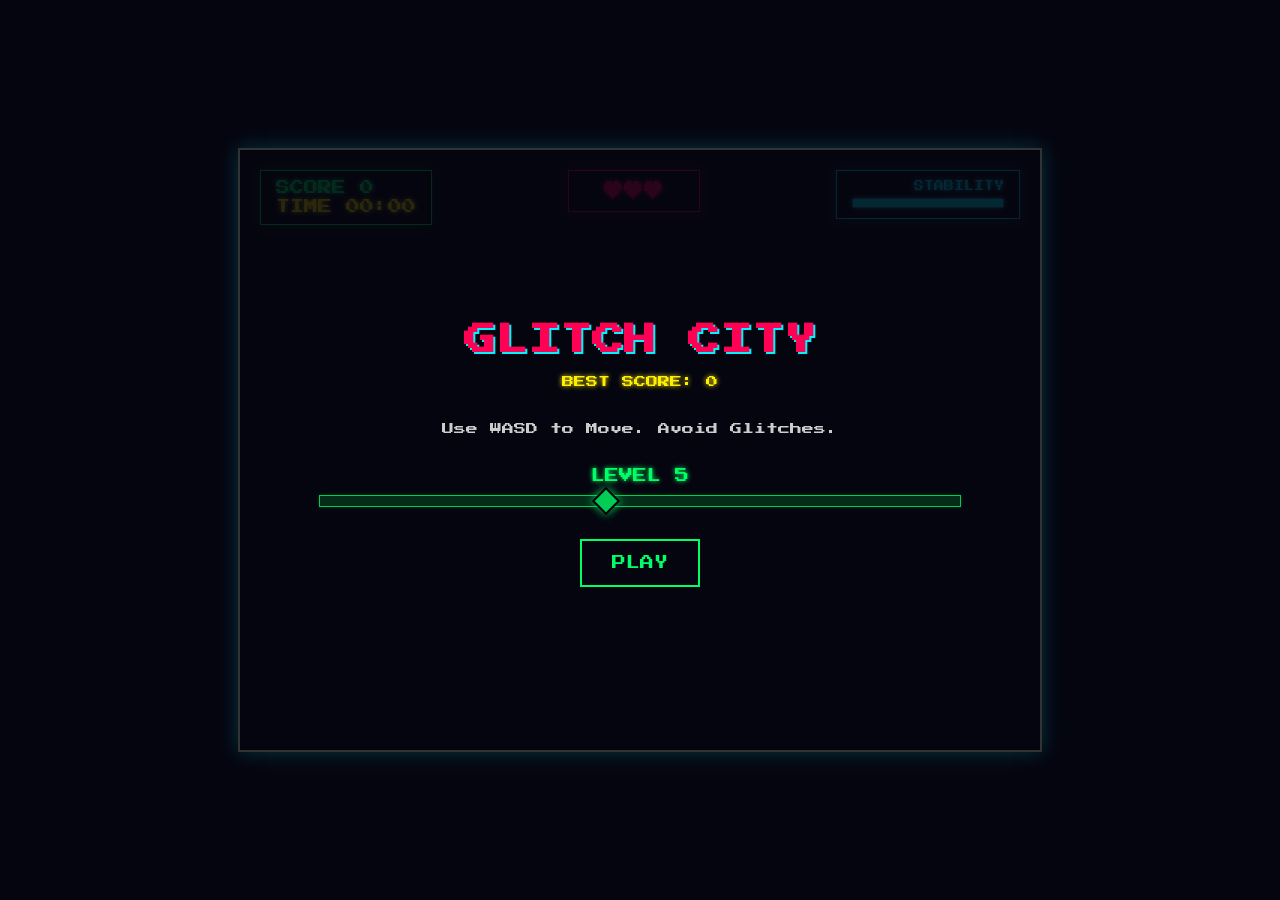
==== dev_index.html @ 04d95fd6 "Initial commit - Glitch City Web Game" ====
<!DOCTYPE html>
<html lang="en">

<head>
    <meta charset="UTF-8">
    <meta name="viewport" content="width=device-width, initial-scale=1.0">
    <title>Glitch City</title>
    <link rel="stylesheet" href="style.css">
</head>

<body>
    <div id="game-container">
        <canvas id="gameCanvas"></canvas>
        <div id="ui-layer">
            <div id="hud">
                <div class="hud-panel" id="stats-panel">
                    <div id="score-display">SCORE <span id="score-value">0</span></div>
                    <div id="timer-display">TIME <span id="timer-value">00:00</span></div>
                </div>

                <div class="hud-panel" id="health-panel">
                    <!-- Health injected here by JS -->
                </div>

                <div class="hud-panel" id="glitch-panel">
                    <div id="glitch-label">STABILITY</div>
                    <div id="glitch-bar-bg">
                        <div id="glitch-bar"></div>
                    </div>
                </div>
            </div>
            <div id="start-screen" class="screen active">
                <h1>GLITCH CITY</h1>
                <div id="best-score-display">BEST SCORE: <span id="start-best-score">0</span></div>
                <p>Use WASD to Move. Avoid Glitches.</p>

                <div id="level-select">
                    <label for="level-range">LEVEL <span id="level-value">5</span></label>
                    <input type="range" id="level-range" min="1" max="10" value="5">
                </div>

                <button id="start-btn" class="main-btn">PLAY</button>
            </div>
            <div id="game-over-screen" class="screen hidden">
                <h1>SYSTEM CRASH</h1>
                <div class="stats-container">
                    <p>SCORE: <span id="final-score">0</span></p>
                    <p>TIME: <span id="final-time">00:00</span></p>
                    <p>BEST: <span id="game-over-best">0</span></p>
                </div>
                <button id="restart-btn" class="main-btn">PLAY AGAIN</button>
                <button id="menu-btn" class="secondary-btn">MAIN MENU</button>
            </div>
        </div>
    </div>
    <script type="module" src="src/main.js"></script>
</body>

</html>
---- style.css ----
@import url('https://fonts.googleapis.com/css2?family=Press+Start+2P&display=swap');

:root {
    --bg-color: #050510;
    --neon-blue: #00f3ff;
    --neon-pink: #ff0055;
    --neon-green: #00ff66;
    --neon-yellow: #ffee00;
}

body {
    background-color: var(--bg-color);
    margin: 0;
    overflow: hidden;
    display: flex;
    justify-content: center;
    align-items: center;
    height: 100vh;
    color: white;
    font-family: 'Press Start 2P', monospace;
    /* Fallback to monospace if font fails load */
    user-select: none;
}

#game-container {
    position: relative;
    box-shadow: 0 0 20px rgba(0, 243, 255, 0.2);
    border: 2px solid #333;
}

canvas {
    background-color: #0a0a14;
    display: block;
    image-rendering: pixelated;
    /* Important for pixel art look */
}

#ui-layer {
    position: absolute;
    top: 0;
    left: 0;
    width: 100%;
    height: 100%;
    pointer-events: none;
    /* Let clicks pass through to canvas if needed */
}

/* HUD */
#hud {
    position: absolute;
    top: 20px;
    left: 20px;
    right: 20px;
    display: flex;
    justify-content: space-between;
    align-items: flex-start;
    pointer-events: none;
}

.hud-panel {
    background: rgba(5, 5, 16, 0.8);
    border: 1px solid var(--neon-blue);
    padding: 10px 15px;
    box-shadow: 0 0 10px rgba(0, 243, 255, 0.2);
    display: flex;
    flex-direction: column;
    gap: 5px;
}

#stats-panel {
    border-color: var(--neon-green);
    box-shadow: 0 0 10px rgba(0, 255, 102, 0.2);
}

#health-panel {
    border-color: var(--neon-pink);
    box-shadow: 0 0 10px rgba(255, 0, 85, 0.2);
    min-width: 100px;
    align-items: center;
}

#glitch-panel {
    border-color: var(--neon-blue);
    align-items: flex-end;
}

#score-display,
#timer-display {
    color: var(--neon-green);
    text-shadow: 0 0 5px var(--neon-green);
    font-size: 14px;
}

#timer-display {
    color: var(--neon-yellow);
    text-shadow: 0 0 5px var(--neon-yellow);
}

#glitch-label {
    color: var(--neon-blue);
    font-size: 10px;
    margin-bottom: 2px;
    text-shadow: 0 0 5px var(--neon-blue);
}

#glitch-bar-bg {
    width: 150px;
    height: 8px;
    background-color: #111;
    border: 1px solid #333;
}

#glitch-bar {
    width: 100%;
    height: 100%;
    background-color: var(--neon-blue);
    box-shadow: 0 0 5px var(--neon-blue);
    width: 100%;
    transition: width 0.1s;
}

/* Screens */
.screen {
    position: absolute;
    top: 0;
    left: 0;
    width: 100%;
    height: 100%;
    background-color: rgba(5, 5, 16, 0.85);
    display: flex;
    flex-direction: column;
    justify-content: center;
    align-items: center;
    pointer-events: auto;
    /* Enable clicks on buttons */
    text-align: center;
}

.hidden {
    display: none !important;
}

h1 {
    color: var(--neon-pink);
    text-shadow: 2px 2px 0px var(--neon-blue);
    font-size: 32px;
    margin-bottom: 20px;
    animation: glitchText 3s infinite alternate;
}

p {
    font-size: 12px;
    line-height: 1.6;
    color: #ccc;
    margin-bottom: 30px;
}

button {
    background-color: transparent;
    border: 2px solid var(--neon-green);
    color: var(--neon-green);
    font-family: 'Press Start 2P', monospace;
    padding: 15px 30px;
    font-size: 14px;
    cursor: pointer;
    transition: all 0.1s;
    text-transform: uppercase;
    margin: 10px;
}

button:hover {
    background-color: var(--neon-green);
    color: var(--bg-color);
    box-shadow: 0 0 15px var(--neon-green);
}

.secondary-btn {
    border-color: var(--neon-blue);
    color: var(--neon-blue);
    font-size: 10px;
    padding: 10px 20px;
}

.secondary-btn:hover {
    background-color: var(--neon-blue);
    box-shadow: 0 0 15px var(--neon-blue);
}

#level-select {
    display: flex;
    flex-direction: column;
    align-items: center;
    gap: 10px;
    margin-bottom: 20px;
    width: 100%;
}

label {
    color: var(--neon-green);
    font-size: 14px;
    text-shadow: 0 0 5px var(--neon-green);
}

input[type=range] {
    -webkit-appearance: none;
    width: 80%;
    height: 10px;
    background: rgba(0, 255, 68, 0.2);
    border: 1px solid var(--neon-green);
    outline: none;
    opacity: 0.8;
    transition: opacity .2s;
    box-shadow: 0 0 5px rgba(0, 255, 68, 0.2);
}

input[type=range]:hover {
    opacity: 1;
    box-shadow: 0 0 10px rgba(0, 255, 68, 0.4);
}

input[type=range]::-webkit-slider-thumb {
    -webkit-appearance: none;
    appearance: none;
    width: 20px;
    height: 20px;
    background: var(--neon-green);
    cursor: pointer;
    box-shadow: 0 0 10px var(--neon-green);
    transform: rotate(45deg);
    border: 2px solid #000;
}

input[type=range]::-moz-range-thumb {
    width: 20px;
    height: 20px;
    background: var(--neon-green);
    cursor: pointer;
    box-shadow: 0 0 10px var(--neon-green);
    transform: rotate(45deg);
    border: 2px solid #000;
}

#best-score-display {
    color: var(--neon-yellow);
    font-size: 12px;
    margin-bottom: 20px;
    text-shadow: 0 0 5px var(--neon-yellow);
}

.stats-container p {
    margin: 10px 0;
    font-size: 14px;
    color: white;
}

/* Glitch Animation */
@keyframes glitchText {
    0% {
        transform: translate(0, 0);
    }

    20% {
        transform: translate(-2px, 2px);
    }

    40% {
        transform: translate(-2px, -2px);
    }

    60% {
        transform: translate(2px, 2px);
    }

    80% {
        transform: translate(2px, -2px);
    }

    100% {
        transform: translate(0, 0);
    }
}
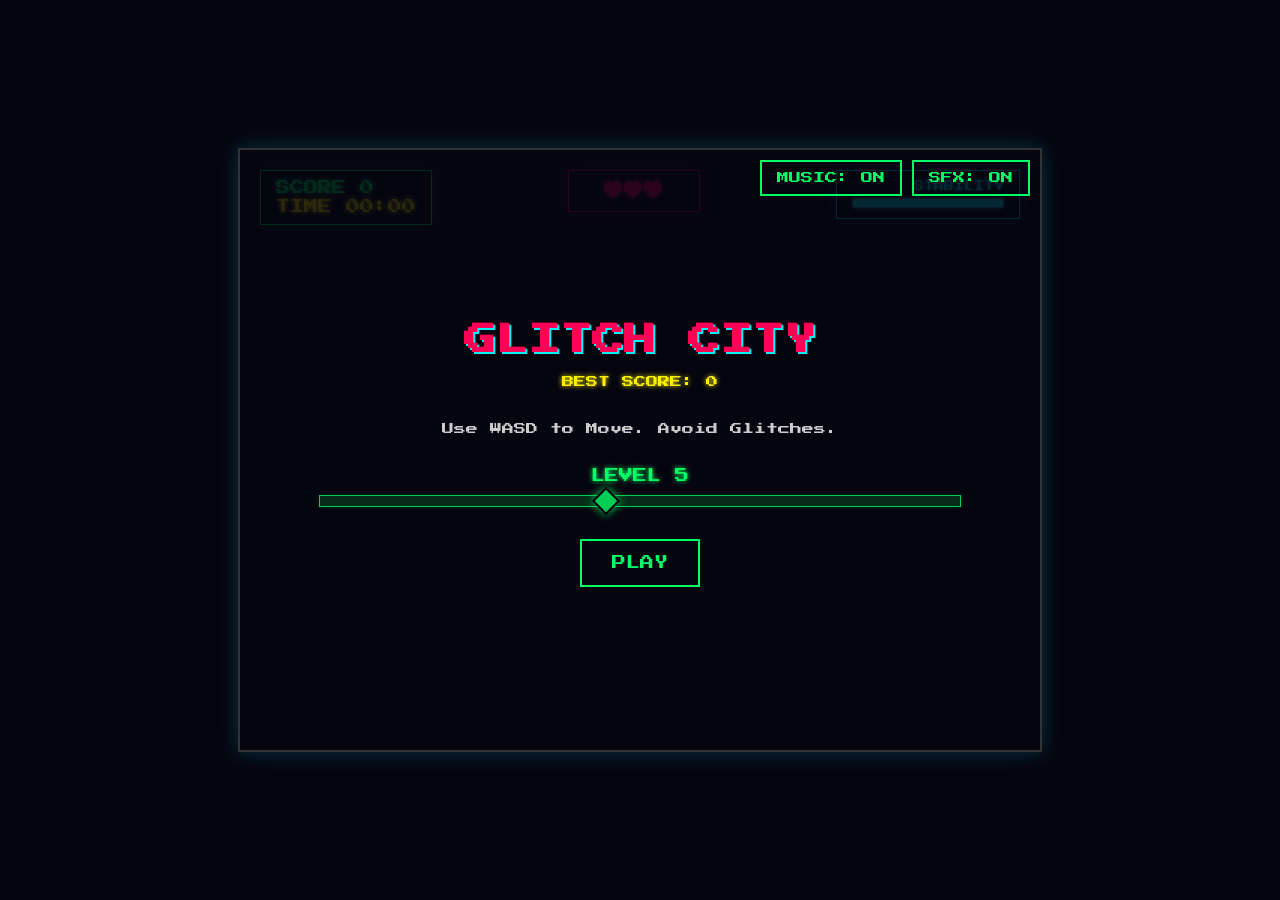
==== commit f20bf019: "Fix audio popping and noise" ====
--- a/dev_index.html
+++ b/dev_index.html
@@ -12,6 +12,18 @@
     <div id="game-container">
         <canvas id="gameCanvas"></canvas>
         <div id="ui-layer">
+
+
+            <div id="touch-controls">
+                <div class="touch-btn touch-dpad">
+                    <div id="btn-up" class="touch-btn dpad-btn">▲</div>
+                    <div id="btn-down" class="touch-btn dpad-btn">▼</div>
+                    <div id="btn-left" class="touch-btn dpad-btn">◀</div>
+                    <div id="btn-right" class="touch-btn dpad-btn">▶</div>
+                </div>
+                <div id="btn-dash" class="touch-btn">DASH</div>
+            </div>
+
             <div id="hud">
                 <div class="hud-panel" id="stats-panel">
                     <div id="score-display">SCORE <span id="score-value">0</span></div>
@@ -30,6 +42,10 @@
                 </div>
             </div>
             <div id="start-screen" class="screen active">
+                <div id="sound-controls">
+                    <button id="btn-music" class="sound-btn">MUSIC: ON</button>
+                    <button id="btn-sfx" class="sound-btn">SFX: ON</button>
+                </div>
                 <h1>GLITCH CITY</h1>
                 <div id="best-score-display">BEST SCORE: <span id="start-best-score">0</span></div>
                 <p>Use WASD to Move. Avoid Glitches.</p>
--- a/style.css
+++ b/style.css
@@ -203,6 +203,7 @@
 
 input[type=range] {
     -webkit-appearance: none;
+    appearance: none;
     width: 80%;
     height: 10px;
     background: rgba(0, 255, 68, 0.2);
@@ -278,4 +279,172 @@
     100% {
         transform: translate(0, 0);
     }
+}
+
+/* Sound Controls */
+#sound-controls {
+    position: absolute;
+    top: 10px;
+    right: 10px;
+    display: flex;
+    gap: 10px;
+    pointer-events: auto;
+    z-index: 100;
+}
+
+.sound-btn {
+    background: transparent;
+    border: 2px solid var(--neon-green);
+    color: var(--neon-green);
+    font-family: 'Press Start 2P', monospace;
+    font-size: 12px;
+    /* Slightly smaller for top corner? Or generic 14px? User said SAME styling. I'll use 12px for fit but style same */
+    padding: 10px 15px;
+    /* Compact but matching style */
+    cursor: pointer;
+    text-transform: uppercase;
+    transition: all 0.1s;
+    margin: 0;
+}
+
+.sound-btn:hover {
+    background: var(--neon-green);
+    color: var(--bg-color);
+    box-shadow: 0 0 15px var(--neon-green);
+}
+
+.sound-btn.muted {
+    border-color: #555;
+    color: #555;
+    background: transparent;
+}
+
+.sound-btn.muted:hover {
+    border-color: #777;
+    color: #777;
+    background: transparent;
+    box-shadow: none;
+}
+
+/* Mobile Responsiveness */
+@media (max-width: 820px) {
+    #game-container {
+        width: 100%;
+        height: auto;
+        border: none;
+    }
+
+    canvas {
+        width: 100%;
+        height: auto;
+    }
+
+    #hud {
+        top: 10px;
+        left: 10px;
+        right: 10px;
+        font-size: 0.8em;
+    }
+
+    #sound-controls {
+        top: 50px;
+        /* Move down to avoid HUD overlap on small screens */
+        right: 10px;
+        flex-direction: column;
+        gap: 5px;
+    }
+}
+
+/* Touch Controls */
+#touch-controls {
+    display: none;
+    /* Hidden by default, shown via JS if touch detected */
+    position: absolute;
+    bottom: 20px;
+    left: 20px;
+    right: 20px;
+    height: 150px;
+    pointer-events: none;
+    /* Let clicks pass through empty space */
+    z-index: 100;
+}
+
+.touch-btn {
+    position: absolute;
+    background: rgba(255, 255, 255, 0.1);
+    border: 2px solid rgba(255, 255, 255, 0.3);
+    border-radius: 50%;
+    color: rgba(255, 255, 255, 0.7);
+    display: flex;
+    justify-content: center;
+    align-items: center;
+    font-family: 'Press Start 2P', monospace;
+    font-size: 24px;
+    /* Arrows */
+    user-select: none;
+    pointer-events: auto;
+    touch-action: manipulation;
+    /* Prevent zoom/scroll */
+}
+
+.touch-btn:active {
+    background: rgba(0, 243, 255, 0.3);
+    border-color: var(--neon-blue);
+    color: var(--neon-blue);
+}
+
+/* D-Pad */
+.touch-dpad {
+    bottom: 10px;
+    left: 10px;
+    width: 160px;
+    height: 160px;
+    background: transparent;
+    border: none;
+    border-radius: 0;
+}
+
+.dpad-btn {
+    width: 50px;
+    height: 50px;
+    font-size: 20px;
+}
+
+#btn-up {
+    top: 0;
+    left: 55px;
+}
+
+#btn-down {
+    bottom: 0;
+    left: 55px;
+}
+
+#btn-left {
+    top: 55px;
+    left: 0;
+}
+
+#btn-right {
+    top: 55px;
+    right: 0;
+}
+
+/* Dash Button */
+#btn-dash {
+    bottom: 20px;
+    right: 20px;
+    width: 80px;
+    height: 80px;
+    font-size: 14px;
+    border-radius: 50%;
+    background: rgba(255, 0, 85, 0.1);
+    border-color: rgba(255, 0, 85, 0.3);
+    color: rgba(255, 0, 85, 0.7);
+}
+
+#btn-dash:active {
+    background: rgba(255, 0, 85, 0.3);
+    border-color: var(--neon-pink);
+    color: var(--neon-pink);
 }
